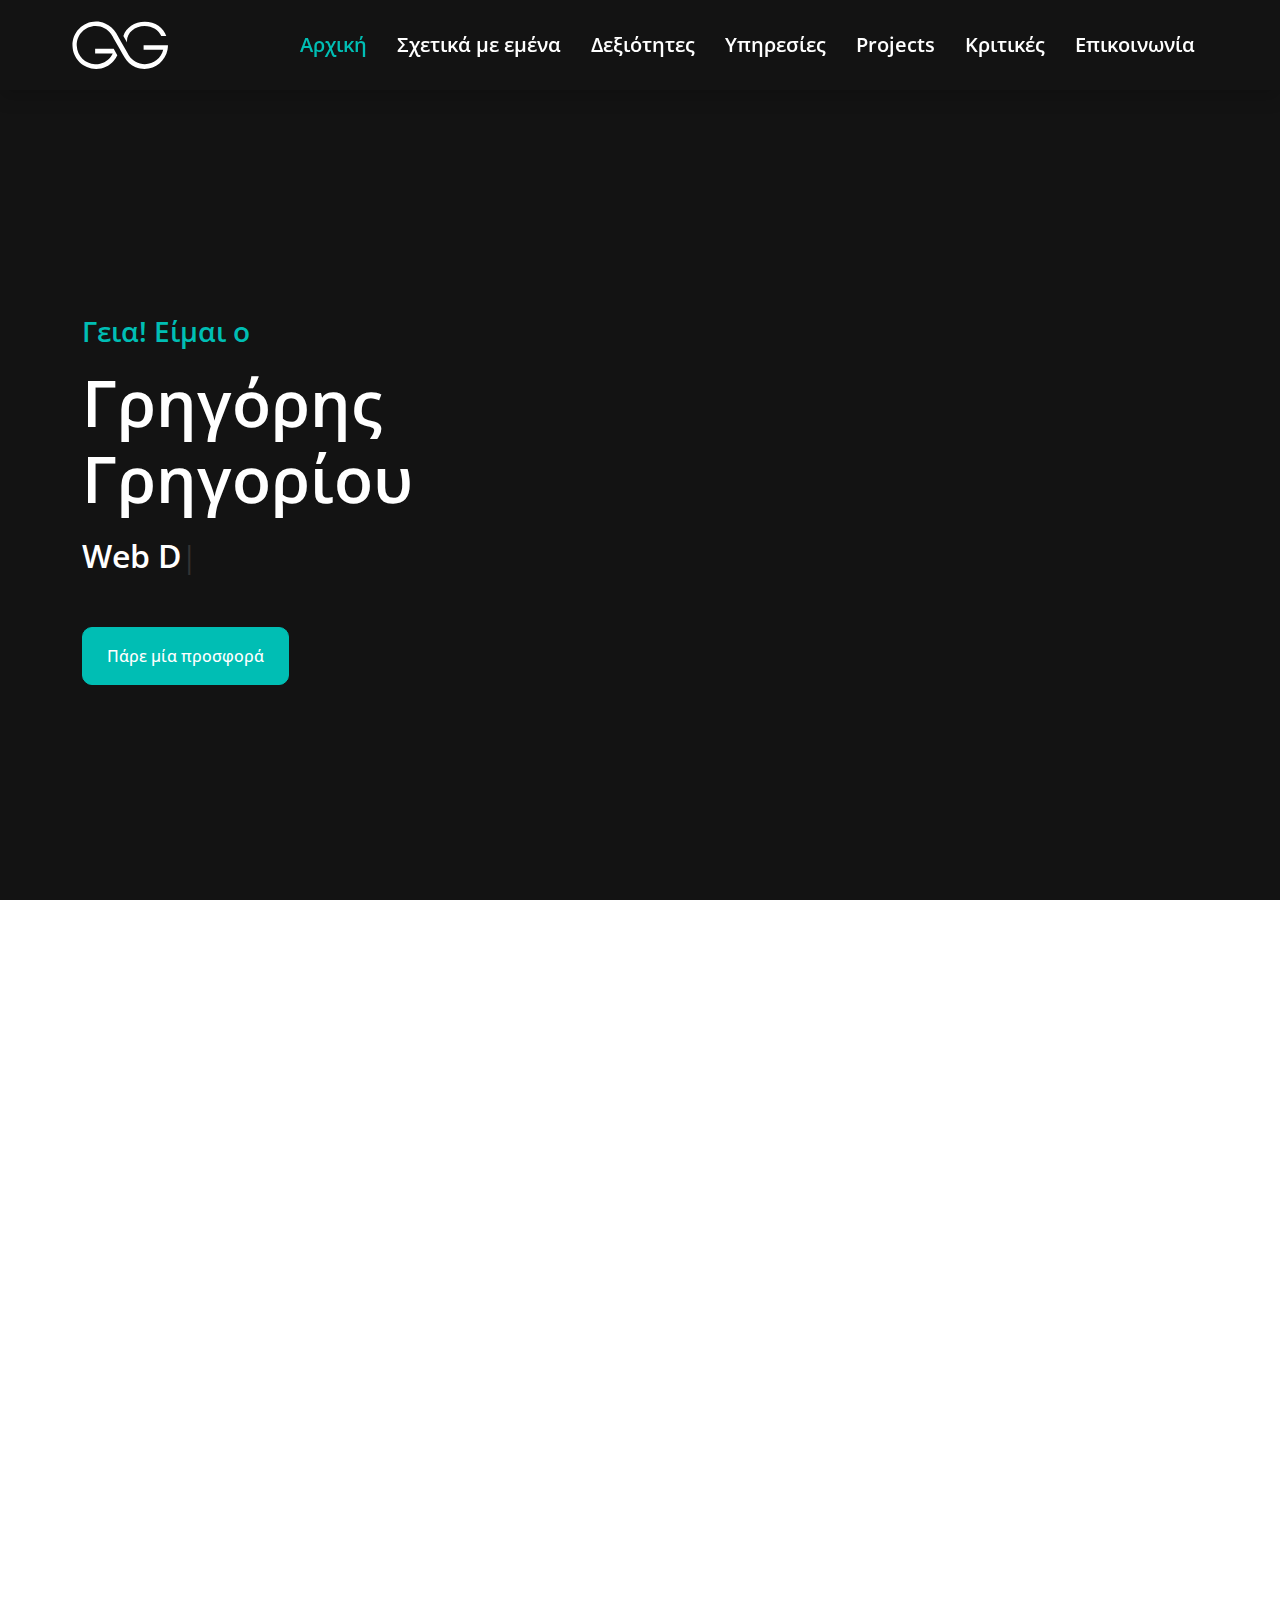
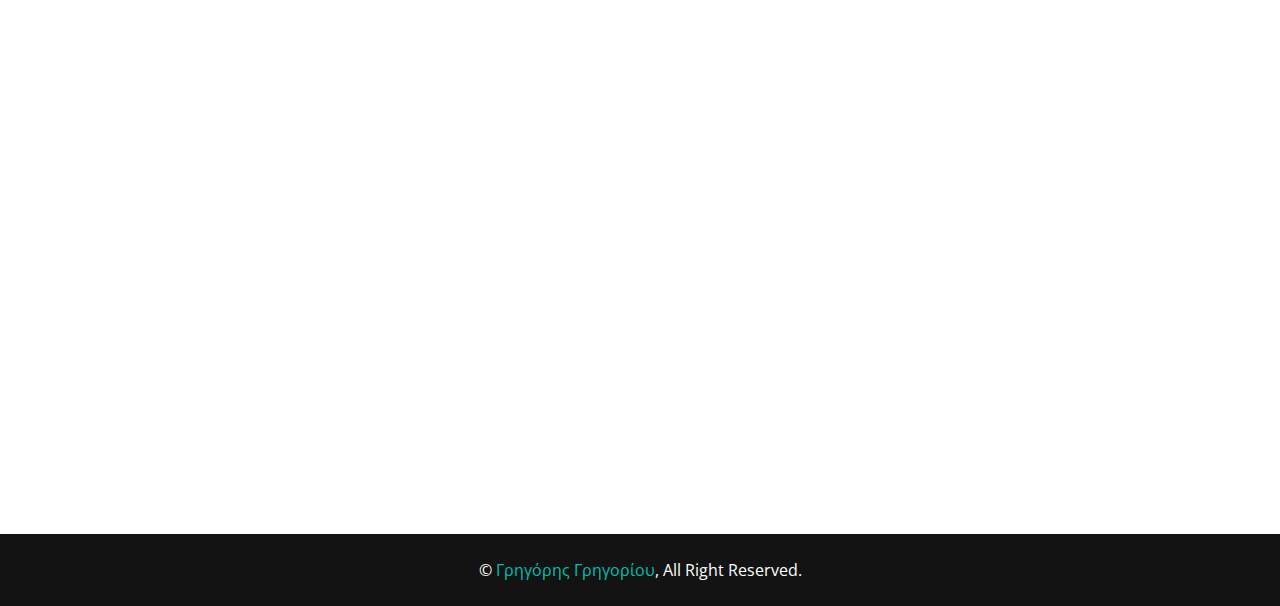
==== index.html @ 5f6cb725 "Update index.html" ====
<!DOCTYPE html>
<html lang="en">

<head>
    <meta charset="utf-8">
    <title>Γρηγόρης Γρηγορίου</title>
    <meta content="width=device-width, initial-scale=1.0" name="viewport">
    <meta content="" name="keywords">
    <meta content="" name="description">
    

    <!-- Favicon and Apple Touch icon -->
    <link href="img/favicon.svg" rel="icon">
    <link rel="apple-touch-icon" href="img/apple-touch-icon.png">

    <!-- Google Web Fonts -->
    <link rel="preconnect" href="https://fonts.googleapis.com">
    <link rel="preconnect" href="https://fonts.gstatic.com" crossorigin>
    <link href="https://fonts.googleapis.com/css2?family=Open+Sans:wght@400;500;600;700;800&display=swap" rel="stylesheet"> 

    <!-- Icon Font Stylesheet -->
    <link href="https://cdnjs.cloudflare.com/ajax/libs/font-awesome/5.10.0/css/all.min.css" rel="stylesheet">
    <link href="https://cdn.jsdelivr.net/npm/bootstrap-icons@1.4.1/font/bootstrap-icons.css" rel="stylesheet">

    <!-- Libraries Stylesheet -->
    <link href="lib/animate/animate.min.css" rel="stylesheet">
    <link href="lib/lightbox/css/lightbox.min.css" rel="stylesheet">
    <link href="lib/owlcarousel/assets/owl.carousel.min.css" rel="stylesheet">

    <!-- Customized Bootstrap Stylesheet -->
    <link href="css/bootstrap.min.css" rel="stylesheet">

    <!-- Template Stylesheet -->
    <link href="css/style.css" rel="stylesheet">
</head>

<body data-bs-spy="scroll" data-bs-target=".navbar" data-bs-offset="51" style="width: 100%">
    <!-- Spinner Start -->
    <div id="spinner" class="show bg-black position-fixed translate-middle w-100 vh-100 top-50 start-50 d-flex align-items-center justify-content-center" style="display: flex !important;">
        <div class="spinner-border text-primary" style="width: 3rem; height: 3rem;" role="status">
            <span class="sr-only">Loading...</span>
        </div>
    </div>
    <!-- Spinner End -->


    <!-- Navbar Start -->
    <nav class="navbar  navbar-expand-lg bg-black navbar-light fixed-top shadow py-lg-0 px-4 px-lg-5">
        <div style="display: flex; flex-direction: row; justify-content: space-between; width: 100%">
            <a href="#home" class="navbar-brand d-block d-lg-none ">
                <img class="logo" src="img/logo-white.svg" alt="">
            </a>
            <button type="button" class="navbar-toggler" data-bs-toggle="collapse" data-bs-target="#navbarCollapse">
                <span class="navbar-toggler-icon"></span>
            </button>
        </div>
        <div class="collapse navbar-collapse justify-content-between py-4 py-lg-0 navbarw " id="navbarCollapse">
            <a href="#home"><img class="desktop logo" src="img/logo-white.svg" alt="navbarmenu"></a>
            <div class="navbar-nav ms-auto py-0" id="">
                <a href="#home" class="nav-item nav-link active" id="homelink">Αρχική</a>
                <a href="#about" class="nav-item nav-link">Σχετικά με εμένα</a>
                <a href="#skill" class="nav-item nav-link">Δεξιότητες</a>
                <a href="#service" class="nav-item nav-link">Υπηρεσίες</a>
                <a href="#project" class="nav-item nav-link">Projects</a>
                <a href="#testimonial" class="nav-item nav-link">Κριτικές</a>
                <a href="#contact" class="nav-item nav-link">Επικοινωνία</a>
            </div>
        </div>
    </nav>
    <!-- Navbar End -->


    <!-- Header Start -->
    <div class="container-fluid bg-light my-6 mt-0" id="home">
        <div class="container">
            <div class="row g-5 align-items-center">
                <div class="col-lg-6 py-6 pb-0 pt-lg-0">
                    <h3 class="text-primary mb-3">Γεια! Είμαι ο</h3>
                    <h1 class="display-3 mb-3">Γρηγόρης Γρηγορίου</h1>
                    <h2 class="typed-text-output d-inline"></h2>
                    <div class="typed-text d-none">Web Designer_, Web Developer_, Front End Developer_, App Designer_</div>
                    <div class="d-flex align-items-center pt-5">
                        <a href="#contact" class="btn btn-primary py-3 px-4 me-5">Πάρε μία προσφορά</a>

                    </div>
                </div>
                <div class="col-lg-6">
                    <img class="img-fluid" src="img/earth.svg" alt="">
                </div>
            </div>
        </div>
    </div>
    <!-- Header End -->


    <!-- About Start -->
    <div class="container-xxl py-6" id="about">
        <div class="container">
            <div class="row g-5">
                <div class="col-lg-6 wow fadeInUp" data-wow-delay="0.1s">
                    <div class="d-flex align-items-center mb-5 mobile">
                        <div class="years flex-shrink-0 text-center me-4">
                            <h1 class="display-1 mb-0">2</h1>
                            <h5 class="mb-0">Χρόνια</h5>
                        </div>
                        <h3 class="lh-base mb-0">εργασιακής εμπειρίας ως web designer & developer</h3>
                    </div>
                    <p class="mb-4">Εξοικειωμένος με το Adobe Creative Suite (Illustrator, Photoshop), το Microsoft Office Suite και τις εφαρμογές σχεδιασμού ιστοσελίδων (VS Code, HTML). Ικανός να επεκτείνω τα όρια του σχεδιασμού ιστοσελίδων και της ψηφιακής αφήγησης για να βοηθήσω τις επωνυμίες του πελάτη μου να ξεχωρίσουν.</p>
                    <p class="mb-3"><i class="far fa-check-circle text-primary me-3"></i>Προσιτές Τιμές</p>
                    <p class="mb-3"><i class="far fa-check-circle text-primary me-3"></i>Προϊόν υψηλής ποιότητας</p>
                    <p class="mb-3"><i class="far fa-check-circle text-primary me-3"></i>Έγκαιρη παράδοση έργου</p>
                    <a href="#service" class="btn btn-primary py-3 px-5 mt-3" href="">Διάβασε περισσότερα</a>
                </div>
                <div class="col-lg-6 wow fadeInUp" data-wow-delay="0.5s">
                    <div class="row g-3 mb-4">
                        <div style=" display:flex;">
                            <img class="img-fluid" src="img/web-development.svg" alt="">
                        </div>
                    </div>
                    <div class="d-flex align-items-center mb-3 justify-content-between">
                        <div style="display: flex; flex-direction: row;">
                            <h5 class="border-end pe-3 me-3 mb-0" style="align-self: center;">Χαρούμενοι πελάτες</h5>
                            <h2 class="text-primary fw-bold mb-0" data-toggle="counter-up">30</h2>
                        </div>
                        <div style="display: flex; flex-direction: row;">
                            <h5 class="border-end pe-3 me-3 mb-0" style="align-self: center;">Ολοκληρομένα Projects</h5>
                            <h2 class="text-primary fw-bold mb-0" data-toggle="counter-up">65</h2>
                        </div>
                    </div>
                    <div class="d-flex align-items-center mb-3 justify-content-between">
                        <div style="display: flex; flex-direction: row;">
                            <h5 class="border-end pe-3 me-3 mb-0" style="align-self: center;">Ώρες εργασίας</h5>
                            <h2 class="text-primary fw-bold mb-0" data-toggle="counter-up">4,780</h2>
                        </div>
                        <div style="display: flex; flex-direction: row;">
                            <h5 class="border-end pe-3 me-3 mb-0" style="align-self: center;">Κούπες καφέ</h5>
                            <h2 class="text-primary fw-bold mb-0" data-toggle="counter-up">1,286</h2>
                        </div>
                    </div>
                </div>
            </div>
        </div>
    </div>
    <!-- About End -->


    <!-- Expertise Start -->
    <div class="container-xxl py-6 pb-5" id="skill">
        <div class="container">
            <div class="row g-5">
                <div class="col-lg-6 wow fadeInUp" data-wow-delay="0.1s">
                    <h1 class="display-5 mb-5">Δεξιότητες & Εμπειρία</h1>
                    <p class="mb-4">Από το 2020, ασχολούμαι με τον σχεδιασμό και την κατασκευή ιστοσελίδων και γραφικών. Στόχος μου είναι να κάνω μοναδικό το brand του πελάτη με μοντέρνες πρακτικές.</p>
                    <h3 class="mb-4">Οι δεξιότητες μου</h3>
                    <div class="row align-items-center">
                        <div class="col-md-6">
                            <div class="skill mb-4">
                                <div class="d-flex justify-content-between">
                                    <h6 class="font-weight-bold">HTML</h6>
                                    <h6 class="font-weight-bold">80%</h6>
                                </div>
                                <div class="progress">
                                    <div class="progress-bar bg-primary" role="progressbar" aria-valuenow="80" aria-valuemin="0" aria-valuemax="100"></div>
                                </div>
                            </div>
                            <div class="skill mb-4">
                                <div class="d-flex justify-content-between">
                                    <h6 class="font-weight-bold">CSS</h6>
                                    <h6 class="font-weight-bold">72%</h6>
                                </div>
                                <div class="progress">
                                    <div class="progress-bar bg-primary" role="progressbar" aria-valuenow="72" aria-valuemin="0" aria-valuemax="100"></div>
                                </div>
                            </div>
                            <div class="skill mb-4">
                                <div class="d-flex justify-content-between">
                                    <h6 class="font-weight-bold">Python</h6>
                                    <h6 class="font-weight-bold">66%</h6>
                                </div>
                                <div class="progress">
                                    <div class="progress-bar bg-primary" role="progressbar" aria-valuenow="66" aria-valuemin="0" aria-valuemax="100"></div>
                                </div>
                            </div>
                        </div>
                        <div class="col-md-6">
                            <div class="skill mb-4">
                                <div class="d-flex justify-content-between">
                                    <h6 class="font-weight-bold">Figma</h6>
                                    <h6 class="font-weight-bold">90%</h6>
                                </div>
                                <div class="progress">
                                    <div class="progress-bar bg-primary" role="progressbar" aria-valuenow="90" aria-valuemin="0" aria-valuemax="100"></div>
                                </div>
                            </div>
                            <div class="skill mb-4">
                                <div class="d-flex justify-content-between">
                                    <h6 class="font-weight-bold">Photoshop</h6>
                                    <h6 class="font-weight-bold">76%</h6>
                                </div>
                                <div class="progress">
                                    <div class="progress-bar bg-primary" role="progressbar" aria-valuenow="76" aria-valuemin="0" aria-valuemax="100"></div>
                                </div>
                            </div>
                            <div class="skill mb-4">
                                <div class="d-flex justify-content-between">
                                    <h6 class="font-weight-bold">Wordpress</h6>
                                    <h6 class="font-weight-bold">95%</h6>
                                </div>
                                <div class="progress">
                                    <div class="progress-bar bg-primary" role="progressbar" aria-valuenow="95" aria-valuemin="0" aria-valuemax="100"></div>
                                </div>
                            </div>
                        </div>
                    </div>
                </div>
                <div class="col-lg-6 wow fadeInUp" data-wow-delay="0.5s">
                    <ul class="nav nav-pills rounded border border-2 border-primary mb-5">
                        <li class="nav-item w-50">
                            <button class="nav-link w-100 py-3 fs-5 active" data-bs-toggle="pill" href="#tab-1">Εμπειρία</button>
                        </li>
                        <li class="nav-item w-50">
                            <button class="nav-link w-100 py-3 fs-5" data-bs-toggle="pill" href="#tab-2">Εκπαίδευση</button>
                        </li>
                    </ul>
                    <div class="tab-content">
                        <div id="tab-1" class="tab-pane fade show p-0 active">
                            <div class="row gy-5 gx-4">
                                <div class="col-sm-6">
                                    <h5>Graphic Designer</h5>
                                    <hr class="text-primary my-2">
                                    <p class="text-primary mb-1">2020 - 2022</p>
                                    <h6 class="mb-0">1ο ΕΠΑ.Λ. Καματερού</h6>
                                    <p>*εθελοντική εργασία</p>
                                </div>
                                <div class="col-sm-6">
                                    <h5>Web Designer</h5>
                                    <hr class="text-primary my-2">
                                    <p class="text-primary mb-1">2020 - 2022</p>
                                    <h6 class="mb-0">1ο ΕΠΑ.Λ. Καματερού</h6>
                                    <p>*εθελοντική εργασία</p>
                                </div>
                                <div class="col-sm-6">
                                    <h5>Web Designer</h5>
                                    <hr class="text-primary my-2">
                                    <p class="text-primary mb-1">2000 - 2045</p>
                                    <h6 class="mb-0">2ο Νηπιαγωγείο Καματερού</h6>
                                    <p>*εθελοντική εργασία</p>
                                </div>
                                <div class="col-sm-6">
                                    <h5>Graphic Designer</h5>
                                    <hr class="text-primary my-2">
                                    <p class="text-primary mb-1">2000 - 2045</p>
                                    <h6 class="mb-0">2ο Νηπιαγωγείο Καματερού</h6>
                                    <p>*εθελοντική εργασία</p>
                                </div>
                            </div>
                        </div>
                        <div id="tab-2" class="tab-pane fade show p-0">
                            <div class="row gy-5 gx-4">
                                <div class="col-sm-6">
                                    <h5>Τμήμα Πληροφορικής</h5>
                                    <hr class="text-primary my-2">
                                    <p class="text-primary mb-1">2021</p>
                                    <h6 class="mb-0">Πανεπιστήμιο Πειραιά</h6>
                                </div>
                                <div class="col-sm-6">
                                    <h5>Τεχνικός εφαρμογών Πληροφορικής</h5>
                                    <hr class="text-primary my-2">
                                    <p class="text-primary mb-1">2018 - 2021</p>
                                    <h6 class="mb-0">1ο ΕΠΑ.Λ. Καματερού</h6>
                                </div>
                            </div>
                        </div>
                    </div>
                </div>
            </div>
        </div>
    </div>
    <!-- Expertise End -->


    <!-- Service Start -->
    <div class="container-fluid bg-light my-5 py-6" id="service">
        <div class="container">
            <div class="row g-5 mb-5 wow fadeInUp" data-wow-delay="0.1s">
                <div class="col-lg-6">
                    <h1 class="display-5 mb-0">Οι Υπηρεσίες μου</h1>
                </div>
                <div class="col-lg-6 text-lg-end">
                    <a class="btn btn-primary py-3 px-5" href="#contact">Προσέλαβε με</a>
                </div>
            </div>
            <div class="row g-4">
                <div class="col-lg-6 wow fadeInUp" data-wow-delay="0.1s">
                    <div class="service-item d-flex flex-column flex-sm-row bg-white rounded h-100 p-4 p-lg-5">
                        <div class="bg-icon flex-shrink-0 mb-3">
                            <i class="fa fa-paint-brush fa-2x text-light"></i>
                        </div>
                        <div class="ms-sm-4">
                            <h4 class="mb-3  text-dark">UI/UX Design</h4>
                            <h6 class="mb-3  text-dark">Εργαλεία εργασίας: <span class="text-primary">Photoshop, Illustrator etc.</span></h6>
                            <span>Ειδικά σχεδιασμένο για εσάς με αίσθηση και ροή ακριβώς όπως εσείς θέλετε.</span>
                        </div>
                    </div>
                </div>
                <div class="col-lg-6 wow fadeInUp" data-wow-delay="0.3s">
                    <div class="service-item d-flex flex-column flex-sm-row bg-white rounded h-100 p-4 p-lg-5">
                        <div class="bg-icon flex-shrink-0 mb-3">
                            <i class="fab fa-wordpress fa-2x text-light" ></i>
                        </div>
                        <div class="ms-sm-4">
                            <h4 class="mb-3  text-dark">Wordpress</h4>
                            <h6 class="mb-3  text-dark">Εργαλεία εργασίας: <span class="text-primary">Wordpress, Elementor, HTML, CSS, JavaScript etc.</span></h6>
                            <span>Μοντέρνος και έτοιμος για κινητά ιστότοπος με την #1 πλατφόρμα ιστότοπου για WordPress που θα σας βοηθήσει να προσεγγίσετε όλο το μάρκετινγκ.</span>
                        </div>
                    </div>
                </div>
                <div class="col-lg-6 wow fadeInUp" data-wow-delay="0.1s">
                    <div class="service-item d-flex flex-column flex-sm-row bg-white rounded h-100 p-4 p-lg-5">
                        <div class="bg-icon flex-shrink-0 mb-3">
                            <i class="fa fa-crop-alt fa-2x text-light"></i>
                        </div>
                        <div class="ms-sm-4">
                            <h4 class="mb-3 text-dark ">Image Editing</h4>
                            <h6 class="mb-3 text-dark">Εργαλεία εργασίας: <span class="text-primary">Photoshop, Lightroom etc.</span></h6>
                            <span>Αποκτήστε επαγγελματική εμφάνιση χρησιμοποιώντας εικόνες υψηλής ποιότητας</span>
                        </div>
                    </div>
                </div>
                <div class="col-lg-6 wow fadeInUp" data-wow-delay="0.3s">
                    <div class="service-item d-flex flex-column flex-sm-row bg-white rounded h-100 p-4 p-lg-5">
                        <div class="bg-icon flex-shrink-0 mb-3">
                            <i class="fas fa-vector-square fa-2x text-light"></i>
                        </div>
                        <div class="ms-sm-4">
                            <h4 class="mb-3  text-dark">Graphic Design</h4>
                            <h6 class="mb-3  text-dark">Εργαλεία εργασίας: <span class="text-primary">Photoshop, Illustrator etc.</span></h6>
                            <span>Σύγχρονα γραφικά που θα σας βοηθήσουν να προσελκύσετε περισσότερους πελάτες και να δημιουργήσετε εμπιστοσύνη στην επωνυμία σας</span>
                        </div>
                    </div>
                </div>
            </div>
        </div>
    </div>
    <!-- Service End -->

    <!-- Projects Start -->
    <div class="container-xxl py-6 pt-5" id="project">
        <div class="container">
            <div class="row g-5 mb-5 align-items-center wow fadeInUp" data-wow-delay="0.1s">
                <div class="col-lg-6">
                    <h1 class="display-5 mb-0">Τα Projects μου</h1>
                </div>
                <div class="col-lg-6 text-lg-end">
                    <ul class="list-inline mx-n3 mb-0" id="portfolio-flters">
                        <li class="mx-3 active" data-filter="*">Όλα τα Projects</li>
                        <li class="mx-3" data-filter=".first">UI/UX Design</li>
                        <li class="mx-3" data-filter=".second">Graphic Design</li>
                    </ul>
                </div>
            </div>
            <div class="row g-4 portfolio-container wow fadeInUp" data-wow-delay="0.1s">
                <div class="col-lg-4 col-md-6 portfolio-item first">
                    <div class="portfolio-img rounded overflow-hidden">
                        <img class="img-fluid" src="img/project-1.jpg" alt="">
                        <div class="portfolio-btn">
                            <a class="btn btn-lg-square btn-outline-secondary border-2 mx-1" href="img/project-1.jpg" data-lightbox="portfolio"><i class="fa fa-eye"></i></a>
                        </div>
                    </div>
                </div>
                <div class="col-lg-4 col-md-6 portfolio-item second">
                    <div class="portfolio-img rounded overflow-hidden">
                        <img class="img-fluid" src="img/project-2.jpg" alt="">
                        <div class="portfolio-btn">
                            <a class="btn btn-lg-square btn-outline-secondary border-2 mx-1" href="img/project-2.jpg" data-lightbox="portfolio"><i class="fa fa-eye"></i></a>
                        </div>
                    </div>
                </div>
                <div class="col-lg-4 col-md-6 portfolio-item first">
                    <div class="portfolio-img rounded overflow-hidden">
                        <img class="img-fluid" src="img/project-3.jpg" alt="">
                        <div class="portfolio-btn">
                            <a class="btn btn-lg-square btn-outline-secondary border-2 mx-1" href="img/project-3.jpg" data-lightbox="portfolio"><i class="fa fa-eye"></i></a>
                            <a class="btn btn-lg-square btn-outline-secondary border-2 mx-1" href="https://1epal-kamaterou.gr/"><i class="fa fa-link"></i></a>
                        </div>
                    </div>
                </div>
                <div class="col-lg-4 col-md-6 portfolio-item second">
                    <div class="portfolio-img rounded overflow-hidden">
                        <img class="img-fluid" src="img/project-4.jpg" alt="">
                        <div class="portfolio-btn">
                            <a class="btn btn-lg-square btn-outline-secondary border-2 mx-1" href="img/project-4.jpg" data-lightbox="portfolio"><i class="fa fa-eye"></i></a>
                            <a class="btn btn-lg-square btn-outline-secondary border-2 mx-1" href="https://2nip-kamat-new.att.sch.gr"><i class="fa fa-link"></i></a>
                        </div>
                    </div>
                </div>
                <div class="col-lg-4 col-md-6 portfolio-item first">
                    <div class="portfolio-img rounded overflow-hidden">
                        <img class="img-fluid" src="img/project-5.jpg" alt="">
                        <div class="portfolio-btn">
                            <a class="btn btn-lg-square btn-outline-secondary border-2 mx-1" href="img/project-5.jpg" data-lightbox="portfolio"><i class="fa fa-eye"></i></a>
                            <a class="btn btn-lg-square btn-outline-secondary border-2 mx-1" href="https://2nip-kamat-new.att.sch.gr"><i class="fa fa-link"></i></a>
                        </div>
                    </div>
                </div>
                <div class="col-lg-4 col-md-6 portfolio-item second">
                    <div class="portfolio-img rounded overflow-hidden">
                        <img class="img-fluid" src="img/project-6.jpg" alt="">
                        <div class="portfolio-btn">
                            <a class="btn btn-lg-square btn-outline-secondary border-2 mx-1" href="img/project-6.jpg" data-lightbox="portfolio"><i class="fa fa-eye"></i></a>
                            <a class="btn btn-lg-square btn-outline-secondary border-2 mx-1" href="https://1epal-kamaterou.gr/"><i class="fa fa-link"></i></a>
                        </div>
                    </div>
                </div>
            </div>
        </div>
    </div>
    <!-- Projects End -->
    
    <!-- Testimonial Start -->
    <div class="container-fluid bg-light py-5 my-5" id="testimonial">
        <div class="container-fluid py-5">
            <h1 class="display-5 text-center mb-5 wow fadeInUp" data-wow-delay="0.1s">Είπαν για εμένα</h1>
            <div class="row justify-content-center">
                <div class="col-lg-3 d-none d-lg-block">
                    <div class="testimonial-left h-100">
                        <img class="img-fluid wow fadeIn" data-wow-delay="0.1s" src="img/female-placeholder.jpg" alt="">
                        <img class="img-fluid wow fadeIn" data-wow-delay="0.3s" src="img/male-placeholder.jpeg" alt="">
                        <img class="img-fluid wow fadeIn" data-wow-delay="0.5s" src="img/female-placeholder.jpg" alt="">
                    </div>
                </div>
                <div class="col-lg-6 wow fadeInUp" data-wow-delay="0.5s">
                    <div class="owl-carousel testimonial-carousel">
                        <div class="testimonial-item text-center">
                            <div class="position-relative mb-5">
                                <img class="img-fluid rounded-circle border border-secondary p-2 mx-auto" src="img/female-placeholder.jpg" alt="">
                                <div class="testimonial-icon">
                                    <i class="fa fa-quote-left text-primary"></i>
                                </div>
                            </div>
                            <p class="fs-5 fst-italic">Εξαιρετικός μαθητής!! Με απίστευτη συνθετική ικανότητα,εξαιρετική αντίληψη και με αστείρευτη δίψα για μάθηση. Οργανωμένος, μεθοδικός, αποτελεσματικός, ευγενής, διακριτικός.</p>
                            <hr class="w-25 mx-auto">
                            <h5>Κατερίνα Ρουμπίδου</h5>
                        </div>
                        <div class="testimonial-item text-center">
                            <div class="position-relative mb-5">
                                <img class="img-fluid rounded-circle border border-secondary p-2 mx-auto" src="img/female-placeholder.jpg" alt="">
                                <div class="testimonial-icon">
                                    <i class="fa fa-quote-left text-primary"></i>
                                </div>
                            </div>
                            <p class="fs-5 fst-italic">Άψογος επαγγελματίας! Με υπομονή, λεπτολόγος, φιλικός, ευγενικός, και με πολύ καλές γνώσεις του αντικειμένου!</p>
                            <hr class="w-25 mx-auto">
                            <h5>Σοφία Βασιλοπούλου</h5>
                        </div>
                        <div class="testimonial-item text-center">
                            <div class="position-relative mb-5">
                                <img class="img-fluid rounded-circle border border-secondary p-2 mx-auto" src="img/female-placeholder.jpg" alt="">
                                <div class="testimonial-icon">
                                    <i class="fa fa-quote-left text-primary"></i>
                                </div>
                            </div>
                            <p class="fs-5 fst-italic">Εξαιρετικός, οργανωμένος, με πολύ υπομονή και φοβερός άνθρωπος!</p>
                            <hr class="w-25 mx-auto">
                            <h5>Ελένη Χρόνη</h5>
                        </div>
                        <div class="testimonial-item text-center">
                            <div class="position-relative mb-5">
                                <img class="img-fluid rounded-circle border border-secondary p-2 mx-auto" src="img/female-placeholder.jpg" alt="">
                                <div class="testimonial-icon">
                                    <i class="fa fa-quote-left text-primary"></i>
                                </div>
                            </div>
                            <p class="fs-5 fst-italic">Τέλειος!! Οργανωμένος, ευγενικός, φιλικός, υπομονετικός, με όρεξη για δουλειά και για μάθηση.</p>
                            <hr class="w-25 mx-auto">
                            <h5>Παναγιώτα Ντούλε</h5>
                        </div>
                        <div class="testimonial-item text-center">
                            <div class="position-relative mb-5">
                                <img class="img-fluid rounded-circle border border-secondary p-2 mx-auto" src="img/male-placeholder.jpeg" alt="">
                                <div class="testimonial-icon">
                                    <i class="fa fa-quote-left text-primary"></i>
                                </div>
                            </div>
                            <p class="fs-5 fst-italic">Τέλειος σε αυτό που κάνει και πολύ υπομονετικός στη δουλειά του!</p>
                            <hr class="w-25 mx-auto">
                            <h5>Παναγιώτης Γκόγκος</h5>
                        </div>
                        <div class="testimonial-item text-center">
                            <div class="position-relative mb-5">
                                <img class="img-fluid rounded-circle border border-secondary p-2 mx-auto" src="img/female-placeholder.jpg" alt="">
                                <div class="testimonial-icon">
                                    <i class="fa fa-quote-left text-primary"></i>
                                </div>
                            </div>
                            <p class="fs-5 fst-italic">Ο Γρηγόρης Γρηγορίου, διέπρεψε ως βοηθός του σχολείου μας, του 1ου ΕΠΑΛ ΚΑΜΑΤΕΡΟΎ, πάντοτε πρόθυμος και εύκαιρος να βοηθήσει, σε θέματα, που άπτονται με  τεχνολογία και πληροφορική. Είναι αυτός που "έστησε" την εφημερίδα και την ιστοσελίδα του σχολείου μας. Γνωρίζει καλύτερα από τον καθένα, πραγματικά, να "στήνει" ιστοσελίδες και φέρνει εις πέρας, πρόθυμα και επιτυχώς, ότι του ανατεθεί...!!! Εγγύηση!!!</p>
                            <hr class="w-25 mx-auto">
                            <h5>Ιωάννα Κιουρκτσίδου</h5>
                        </div>
                    </div>
                </div>
                <div class="col-lg-3 d-none d-lg-block">
                    <div class="testimonial-right h-100">
                        <img class="img-fluid wow fadeIn" data-wow-delay="0.1s" src="img/male-placeholder.jpeg" alt="">
                        <img class="img-fluid wow fadeIn" data-wow-delay="0.3s" src="img/female-placeholder.jpg" alt="">
                        <img class="img-fluid wow fadeIn" data-wow-delay="0.5s" src="img/male-placeholder.jpeg" alt="">
                    </div>
                </div>
            </div>
        </div>
    </div>
    <!-- Testimonial End -->


    <!-- Contact Start -->
    <div class="container-xxl pb-5" id="contact">
        <div class="container py-5">
            <div class="row g-5 mb-5 wow fadeInUp" data-wow-delay="0.1s">
                <div class="col-lg-6">
                    <h1 class="display-5 mb-0">Ας δουλέψουμε μαζί</h1>
                </div>
            </div>
            <div class="row g-5">
                <div class="col-lg-5 col-md-6 wow fadeInUp" data-wow-delay="0.1s">
                    <p class="mb-2">Τηλεφώνησε μου:</p>
                    <a href="tel:+306946266846"><h3 class="fw-bold">+030 694 626 6846</h3></a>
                    <hr class="w-100">
                    <p class="mb-2">Στείλε μου mail:</p>
                    <a href="mailto:g.grigoriou2003@gmail.com"><h3 class="fw-bold">g.grigoriou2003@gmail.com</h3></a>
                    <hr class="w-100">
                    <p class="mb-2">Ακολούθησε με:</p>
                    <div class="pt-2" style="display: flex; flex-direction: row;">
                        <a class="btn btn-square btn-primary me-2" href="https://www.facebook.com/grigorisgrigoriougr/"><i class="fab fa-facebook-f"></i></a>
                        <a class="btn btn-square btn-primary me-2" href="https://www.instagram.com/grigoris__grigoriou/"><i class="fab fa-instagram"></i></a>
                        <a class="btn btn-square btn-primary me-2" href="https://www.linkedin.com/in/grigoris-grigoriou-a10006225/"><i class="fab fa-linkedin-in"></i></a>
                    </div>
                </div>
                <div class="col-lg-7 col-md-6 wow fadeInUp" data-wow-delay="0.5s">
                    <div style=" display:flex;">
                        <img class="img-fluid" style="margin: 0 auto; width: 70%;" src="img/contact.svg" alt="">
                    </div>
                </div>
            </div>
        </div>
    </div>
    <!-- Contact End -->




    <!-- Copyright Start -->
    <div class="container-fluid bg-light text-white py-4">
            <div class="container">
                <div class="row">
                    <div class="text-center" style="margin: 0 auto;">
                        &copy; <a class="text-secondary" href="#home">Γρηγόρης Γρηγορίου</a>, All Right Reserved.
                    </div>
                </div>
            </div>
        </div>
    </div>
    <!-- Copyright End -->

    <!-- JavaScript Libraries -->
    <script src="https://code.jquery.com/jquery-3.4.1.min.js"></script>
    <script src="https://cdn.jsdelivr.net/npm/bootstrap@5.0.0/dist/js/bootstrap.bundle.min.js"></script>
    <script src="lib/wow/wow.min.js"></script>
    <script src="lib/easing/easing.min.js"></script>
    <script src="lib/waypoints/waypoints.min.js"></script>
    <script src="lib/typed/typed.min.js"></script>
    <script src="lib/counterup/counterup.min.js"></script>
    <script src="lib/owlcarousel/owl.carousel.min.js"></script>
    <script src="lib/isotope/isotope.pkgd.min.js"></script>
    <script src="lib/lightbox/js/lightbox.min.js"></script>

    <!-- Template Javascript -->
    <script src="js/main.js"></script>
</body>

</html>
---- css/style.css ----
/********** Template CSS **********/
:root {
    --primary: #00BEB4;
    --secondary: #01C58A;
    --light: #ffffff;
    --dark: #333333;
}

@media screen and (max-width: 1024px){
    .d-flex{
        display: block !important;
    }

}


.my-6 {
    margin-top: 6rem;
    margin-bottom: 6rem;
}

.py-6 {
    padding-bottom: 6rem;
}


/*** Spinner ***/
#spinner {
    opacity: 0;
    visibility: hidden;
    transition: opacity .5s ease-out, visibility 0s linear .5s;
    z-index: 99999;
}

#spinner.show {
    transition: opacity .5s ease-out, visibility 0s linear 0s;
    visibility: visible;
    opacity: 1;
}


/*** Button ***/
.btn {
    font-weight: 500;
    transition: .5s;
}

.btn.btn-primary,
.btn.btn-secondary {
    color: #FFFFFF;
}

.btn-square {
    width: 38px;
    height: 38px;
}

.btn-sm-square {
    width: 32px;
    height: 32px;
}

.btn-lg-square {
    width: 48px;
    height: 48px;
}

.btn-square,
.btn-sm-square,
.btn-lg-square {
    padding: 0;
    display: flex;
    align-items: center;
    justify-content: center;
    font-weight: normal;
}


/*** Navbar ***/
.navbar.fixed-top {
    display: block;
    transition: .5s;
}
.navbarw {
    margin: 0 auto;
}

.logo {
    width: 100px;
}
@media screen and (max-width:1024px) {
    .desktop {
        display: none !important;
    }
}

.navbar .navbar-nav .nav-link {
    padding: 30px 15px;
    color: var(--light);
    font-size: 20px;
    font-weight: 600;
    outline: none;
}

.navbar .navbar-nav .nav-link:hover,
.navbar .navbar-nav .nav-link.active {
    color: var(--primary);
}

@media (max-width: 991.98px) {
    .navbar .navbar-nav .nav-link  {
        padding: 10px 0;
    }
}


/*** Header ***/
#home {
    height: 100vh;
    position: relative;
    overflow: hidden;
}

#home .img-fluid {
    position: absolute;
    right: 0px;
    z-index: 0;
}
@media only screen and (min-width: 1025px){
    #home .img-fluid {
        top: 0px;
    }
    #home .col-lg-6.pt-lg-0{
        padding-top: 35vh !important;
        z-index: 1;
    }
}

@media only screen and (max-width: 1024px){
    #home {
        height: 80vh;
    }
    #home .col-lg-6.pt-lg-0{
        padding-top: 25vh !important;
        z-index: 1;
    }
    #home .img-fluid {
        bottom: 0px;
    }
}


.typed-cursor {
    font-size: 30px;
    color: var(--dark);
}

.btn-play {
    position: relative;
    display: block;
    box-sizing: content-box;
    width: 16px;
    height: 26px;
    border-radius: 100%;
    border: none;
    outline: none !important;
    padding: 18px 20px 20px 28px;
    background: var(--primary);
}

.btn-play:before {
    content: "";
    position: absolute;
    z-index: 0;
    left: 50%;
    top: 50%;
    transform: translateX(-50%) translateY(-50%);
    display: block;
    width: 60px;
    height: 60px;
    background: var(--primary);
    border-radius: 100%;
    animation: pulse-border 1500ms ease-out infinite;
}

.btn-play:after {
    content: "";
    position: absolute;
    z-index: 1;
    left: 50%;
    top: 50%;
    transform: translateX(-50%) translateY(-50%);
    display: block;
    width: 60px;
    height: 60px;
    background: #FFFFFF;
    border-radius: 100%;
    transition: all 200ms;
}

.btn-play span {
    display: block;
    position: relative;
    z-index: 3;
    width: 0;
    height: 0;
    left: -1px;
    border-left: 16px solid var(--primary);
    border-top: 11px solid transparent;
    border-bottom: 11px solid transparent;
}

@keyframes pulse-border {
    0% {
        transform: translateX(-50%) translateY(-50%) translateZ(0) scale(1);
        opacity: 1;
    }

    100% {
        transform: translateX(-50%) translateY(-50%) translateZ(0) scale(2);
        opacity: 0;
    }
}



/*** About ***/
#about .years .display-1 {
    font-size: 10rem;
    line-height: 9rem;
}
#about .img-fluid {
    width: 70%;
    margin: 0 auto;
}
#about .years h5 {
    letter-spacing: 20px;
    margin-right: -30px;
}



/*** Skills ***/
#skill .progress {
    height: 5px;
    border-radius: 5px;
}

#skill .progress .progress-bar {
    width: 0px;
    border-radius: 5px;
    transition: 3s;
}

#skill .nav-pills .nav-link {
    color: var(--dark);
}

#skill .nav-pills .nav-link.active {
    color: #FFFFFF;
}

#skill .tab-content hr {
    width: 30px;
}


/*** Service ***/
.service-item .bg-icon {
    width: 80px;
    height: 80px;
    display: flex;
    align-items: center;
    justify-content: center;
    background: url(../img/bg-icon.svg) center center no-repeat;
    background-size: cover;
}


/*** Project Portfolio ***/
#portfolio-flters li {
    display: inline-block;
    font-weight: 500;
    color: var(--dark);
    cursor: pointer;
    transition: .5s;
    border-bottom: 2px solid transparent;
}

#portfolio-flters li:hover,
#portfolio-flters li.active {
    color: var(--primary);
    border-color: var(--primary);
}

.portfolio-img {
    position: relative;
    
}
.portfolio-img .img-fluid{
    width: 100%;
}
.portfolio-btn {
    position: absolute;
    width: 100%;
    height: 100%;
    top: 0;
    left: 0;
    background: rgba(19, 19, 19, .8);
    display: flex;
    align-items: flex-end;
    justify-content: flex-start;
    padding: 30px;
    padding-bottom: 100px !important;
    opacity: 0;
    transition: .5s;
}

.portfolio-item:hover .portfolio-btn {
    opacity: 1;
    padding-bottom: 30px !important;
}


/*** Team ***/
.team-item img {
    transition: .5s;
}

.team-item:hover img {
    opacity: .7;
}

.team-item .team-text {
    position: absolute;
    left: 0;
    right: 60px;
    bottom: 30px;
    display: flex;
    align-items: center;
    justify-content: space-between;
    opacity: 0;
    transition: .5s;
}

.team-item:hover .team-text {
    right: 30px;
    opacity: 1;
}

.team-item .team-text div {
    transition: .5s;
}

.team-item:hover .team-text div {
    margin-left: 30px;
}


/*** Testimonial ***/
.testimonial-left,
.testimonial-right {
    position: relative;
}

.testimonial-left img,
.testimonial-right img {
    position: absolute;
    padding: 5px;
    border: 1px solid var(--secondary);
    border-radius: 70px;
}

.testimonial-left img:nth-child(1),
.testimonial-right img:nth-child(3) {
    width: 70px;
    height: 70px;
    top: 10%;
    left: 50%;
    transform: translateX(-50%);
}

.testimonial-left img:nth-child(2),
.testimonial-right img:nth-child(2) {
    width: 60px;
    height: 60px;
    top: 50%;
    left: 10%;
    transform: translateY(-50%);
}

.testimonial-left img:nth-child(3),
.testimonial-right img:nth-child(1) {
    width: 50px;
    height: 50px;
    bottom: 10%;
    right: 10%;
}

.testimonial-carousel .owl-item img {
    width: 120px;
    height: 120px;
}

.testimonial-carousel .testimonial-icon {
    position: absolute;
    width: 40px;
    height: 40px;
    left: 50%;
    bottom: -15px;
    transform: translateX(-50%);
    display: flex;
    align-items: center;
    justify-content: center;
    background: #FFFFFF;
    border: 1px solid var(--secondary);
    border-radius: 60px;
}

.testimonial-carousel .owl-dots {
    height: 40px;
    margin-top: 25px;
    display: flex;
    align-items: center;
    justify-content: center;
}

.testimonial-carousel .owl-dot {
    position: relative;
    display: inline-block;
    margin: 0 5px;
    width: 30px;
    height: 30px;
    background: #FFFFFF;
    border: 2px solid var(--secondary);
    border-radius: 30px;
    transition: .5s;
}

.testimonial-carousel .owl-dot::after {
    position: absolute;
    content: "";
    width: 16px;
    height: 16px;
    top: 5px;
    left: 5px;
    border-radius: 16px;
    background: var(--secondary);
    transition: .5s;
}

.testimonial-carousel .owl-dot.active::after {
    background: var(--primary);
}
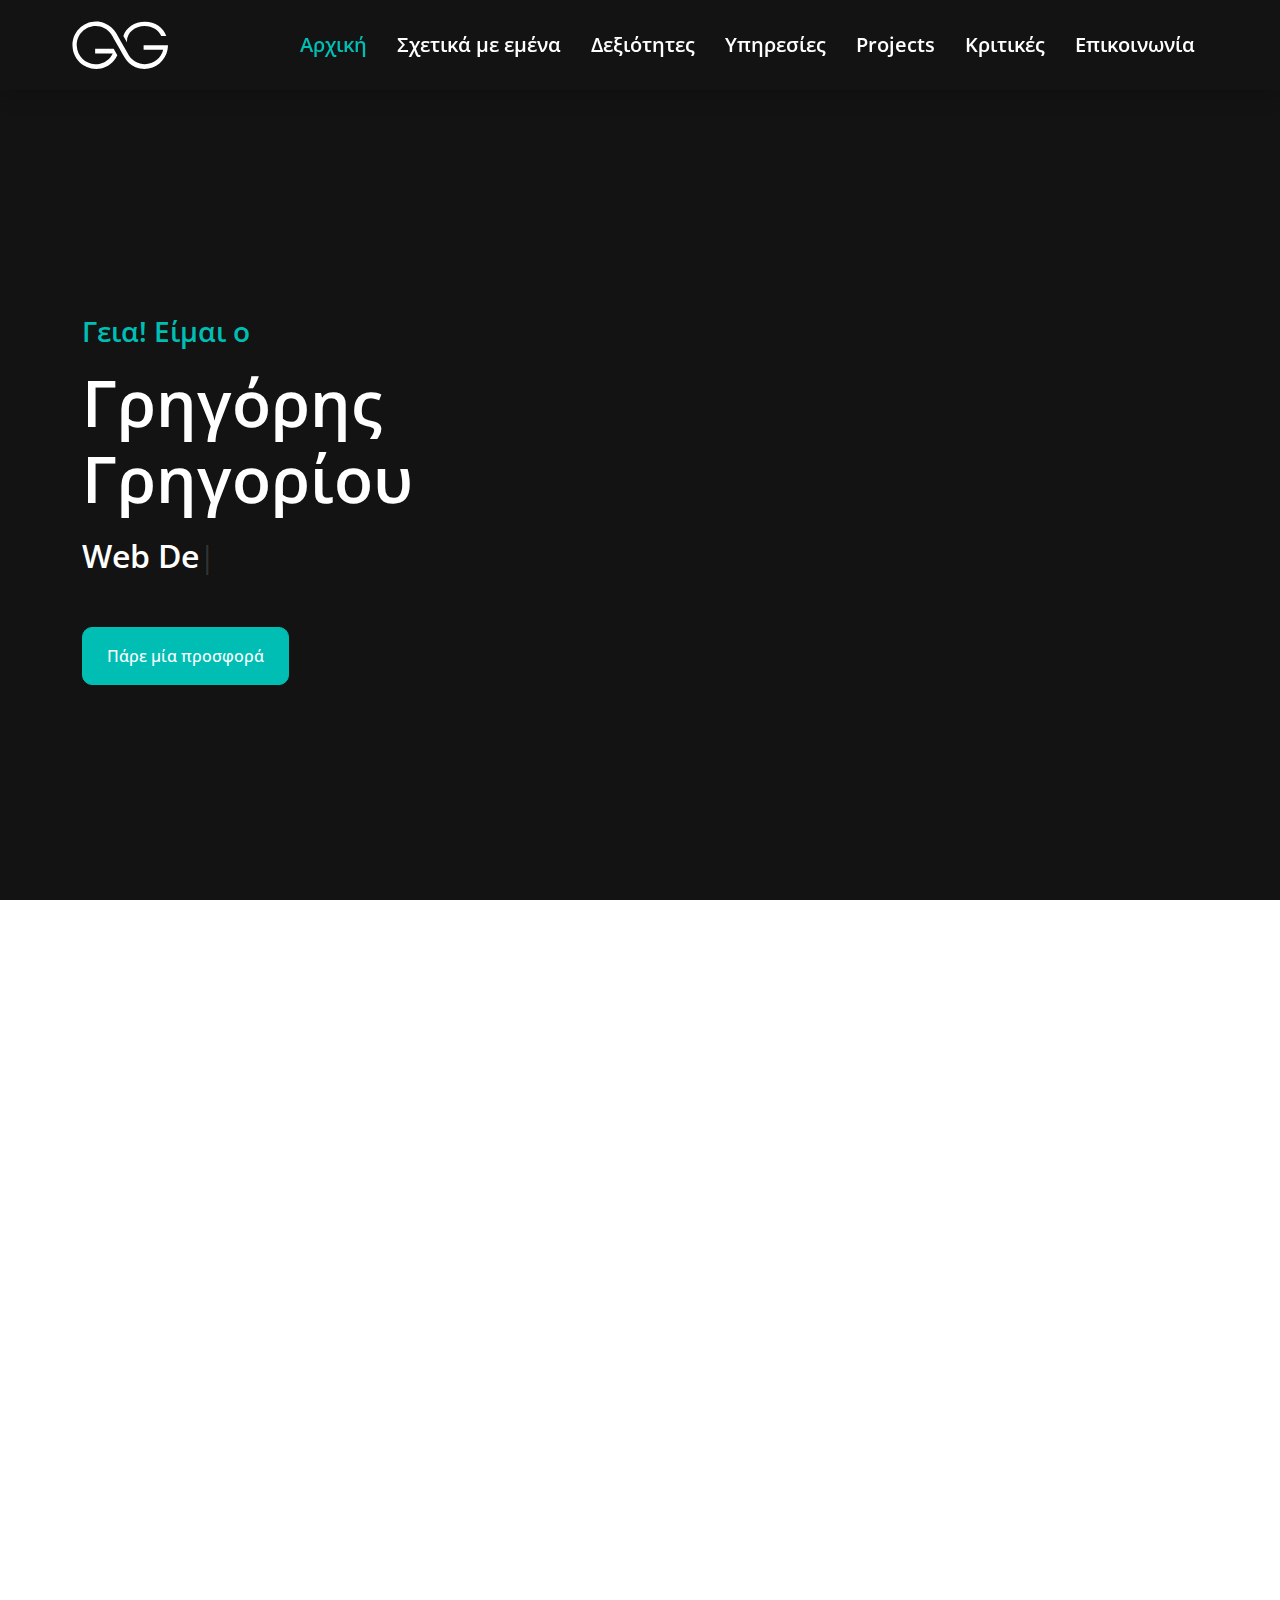
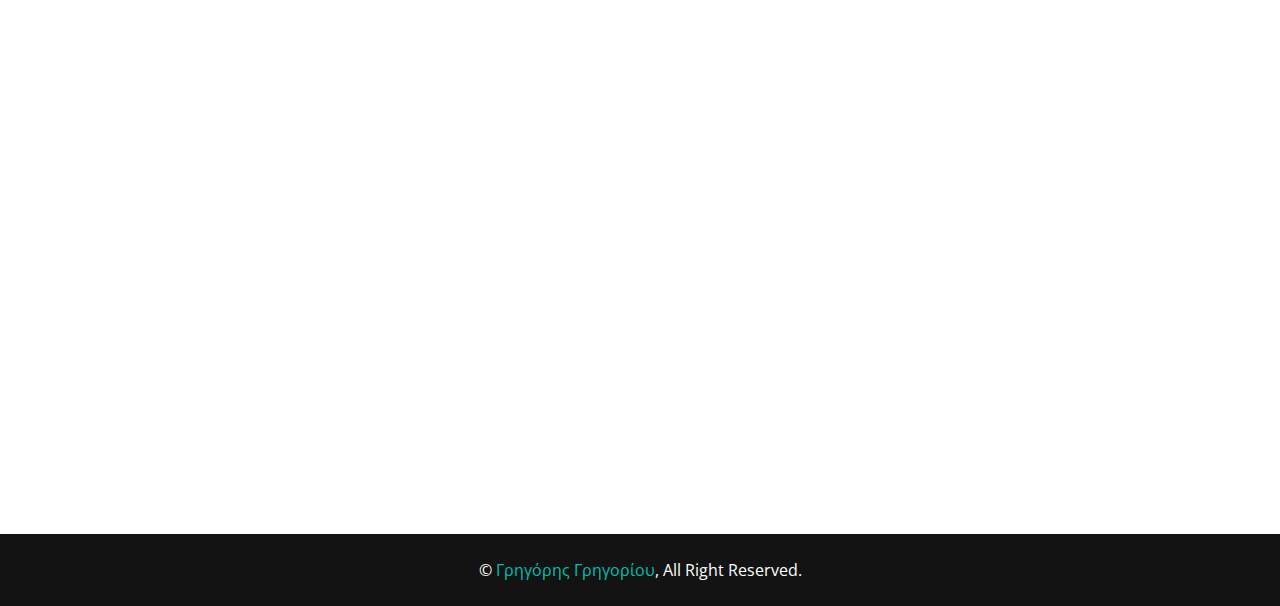
==== commit 71869bac: "Update index.html" ====
--- a/index.html
+++ b/index.html
@@ -5,13 +5,18 @@
     <meta charset="utf-8">
     <title>Γρηγόρης Γρηγορίου</title>
     <meta content="width=device-width, initial-scale=1.0" name="viewport">
+    <meta name="title" content="Κατασκευή Ιστοσελίδων - Γρηγόρης Γρηγορίου">
+    <meta name="description" content="Ιστοσελίδες ειδικά σχεδιασμένες για εσάς με αίσθηση και ροή ακριβώς όπως εσείς θέλετε που θα σας βοηθήσουν να προσελκύσετε περισσότερους πελάτες και να δημιουργήσετε εμπιστοσύνη στην επωνυμία σας">
     <meta content="" name="keywords">
     <meta content="" name="description">
     
 
     <!-- Favicon and Apple Touch icon -->
-    <link href="img/favicon.svg" rel="icon">
-    <link rel="apple-touch-icon" href="img/apple-touch-icon.png">
+    <link href="img/apple-touch-icon.png" rel="icon">
+    <link rel="apple-touch-icon" href="img/apple-touch-icon.png" />
+    <link rel="apple-touch-icon" sizes="72x72" href="img/apple-touch-icon-72x72.png" />
+    <link rel="apple-touch-icon" sizes="114x114" href="img/apple-touch-icon-114x114.png" />
+    <link rel="apple-touch-icon" sizes="144x144" href="img/apple-touch-icon-144x144.png" />
 
     <!-- Google Web Fonts -->
     <link rel="preconnect" href="https://fonts.googleapis.com">
@@ -57,7 +62,7 @@
         <div class="collapse navbar-collapse justify-content-between py-4 py-lg-0 navbarw " id="navbarCollapse">
             <a href="#home"><img class="desktop logo" src="img/logo-white.svg" alt="navbarmenu"></a>
             <div class="navbar-nav ms-auto py-0" id="">
-                <a href="#home" class="nav-item nav-link active" id="homelink">Αρχική</a>
+                <a href="#home" class="nav-item nav-link" id="homelink">Αρχική</a>
                 <a href="#about" class="nav-item nav-link">Σχετικά με εμένα</a>
                 <a href="#skill" class="nav-item nav-link">Δεξιότητες</a>
                 <a href="#service" class="nav-item nav-link">Υπηρεσίες</a>
@@ -78,7 +83,7 @@
                     <h3 class="text-primary mb-3">Γεια! Είμαι ο</h3>
                     <h1 class="display-3 mb-3">Γρηγόρης Γρηγορίου</h1>
                     <h2 class="typed-text-output d-inline"></h2>
-                    <div class="typed-text d-none">Web Designer_, Web Developer_, Front End Developer_, App Designer_</div>
+                    <div class="typed-text d-none">Web Designer_, Graphic Designer_, Web Developer_, Front End Developer_, App Designer_</div>
                     <div class="d-flex align-items-center pt-5">
                         <a href="#contact" class="btn btn-primary py-3 px-4 me-5">Πάρε μία προσφορά</a>
 
@@ -522,13 +527,7 @@
             </div>
             <div class="row g-5">
                 <div class="col-lg-5 col-md-6 wow fadeInUp" data-wow-delay="0.1s">
-                    <p class="mb-2">Τηλεφώνησε μου:</p>
-                    <a href="tel:+306946266846"><h3 class="fw-bold">+030 694 626 6846</h3></a>
-                    <hr class="w-100">
-                    <p class="mb-2">Στείλε μου mail:</p>
-                    <a href="mailto:g.grigoriou2003@gmail.com"><h3 class="fw-bold">g.grigoriou2003@gmail.com</h3></a>
-                    <hr class="w-100">
-                    <p class="mb-2">Ακολούθησε με:</p>
+                    <p class="mb-2">Ακολούθησε με και στείλτε μου μήνυμα:</p>
                     <div class="pt-2" style="display: flex; flex-direction: row;">
                         <a class="btn btn-square btn-primary me-2" href="https://www.facebook.com/grigorisgrigoriougr/"><i class="fab fa-facebook-f"></i></a>
                         <a class="btn btn-square btn-primary me-2" href="https://www.instagram.com/grigoris__grigoriou/"><i class="fab fa-instagram"></i></a>
